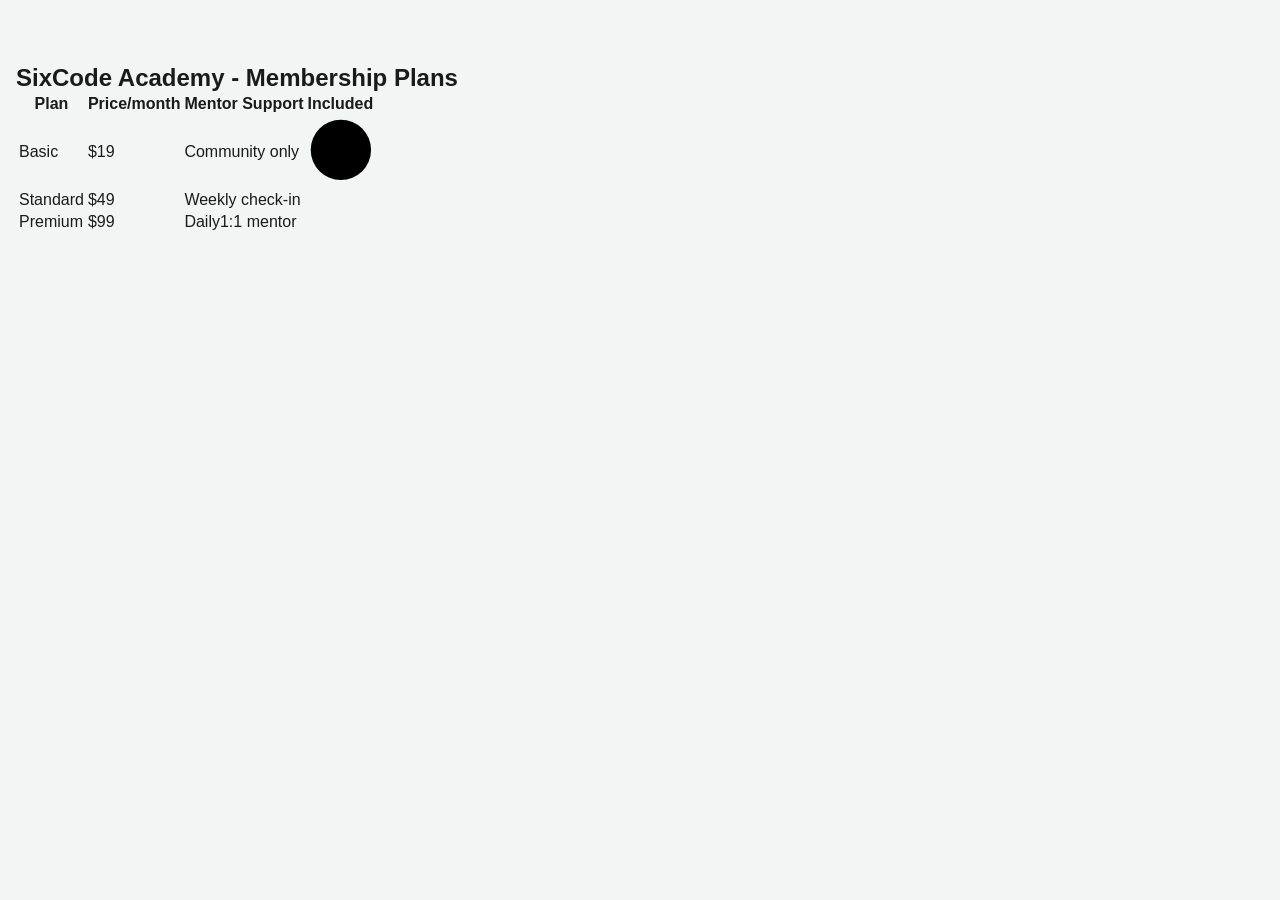
==== min-project/index.html @ 6f4282ac "html of miniProject" ====
<!DOCTYPE html>
<html lang="en">
<head>
    <meta charset="UTF-8">
    <meta name="viewport" content="width=device-width, initial-scale=1.0">
    <title>Sixcode-mentorship</title>
    <link rel="stylesheet" href="index.css">
</head>
<body>
    <section class="pricing">
            <h1>SixCode Academy - Membership Plans</h1>
            <table>
                <thead>
                    <tr>
                        <th scope="col">Plan</th>
                        <th scope="col">Price/month</th>
                        <th scope="col">Mentor Support</th>
                        <th scope="col">Included</th>
                    </tr>
                </thead>
                <tbody>
                    <tr>
                        <td>Basic</td>
                        <td>$19</td>
                        <td>Community only</td>
                    <td>
                        <svg class="check" viewBox="0 0 24 24" role="img" aria-label="include">
                           <circle cx="12" cy="12" r="11"/>
                            <path d="M7 12.5l3.2 3.2L17 9"/>
                        </svg>
                    </td>
                    </tr>
                      <tr>
                        <td>Standard</td>
                        <td>$49</td>
                        <td>Weekly check-in</td>
                        <td> </td>
                    </tr>
                      <tr>
                        <td>Premium</td>
                        <td>$99</td>
                        <td>Daily1:1 mentor</td>
                        <td> </td>
                    </tr>
                </tbody>
            </table>
        </section>
</body>
</html>
---- min-project/index.css ----
*{
    box-sizing: border-box;
    margin: 0;
}

:root{
    --page-bg:#f3f5f4;
    --card-bg:#ffffff;
    --header-bg:#000000;
    --header-text:#ffffff;
    --text:#1a1a1a;
    --green: #11805c;
    --green-dark: #0a5c42;
    --mint: #e6f4ee;
    --hover: #cfeadf;
}
body{
    margin: 0;
    min-height: 100vh;
    background-color: var(--page-bg);
    color: var(--text);
    padding: 4rem 1rem;
    font-family: "Helvetica Neue",Arial,sans-serif;
}
.pricing{
    width: clamp(18rem 90vw 57rem);
    margin: 0 auto;
}
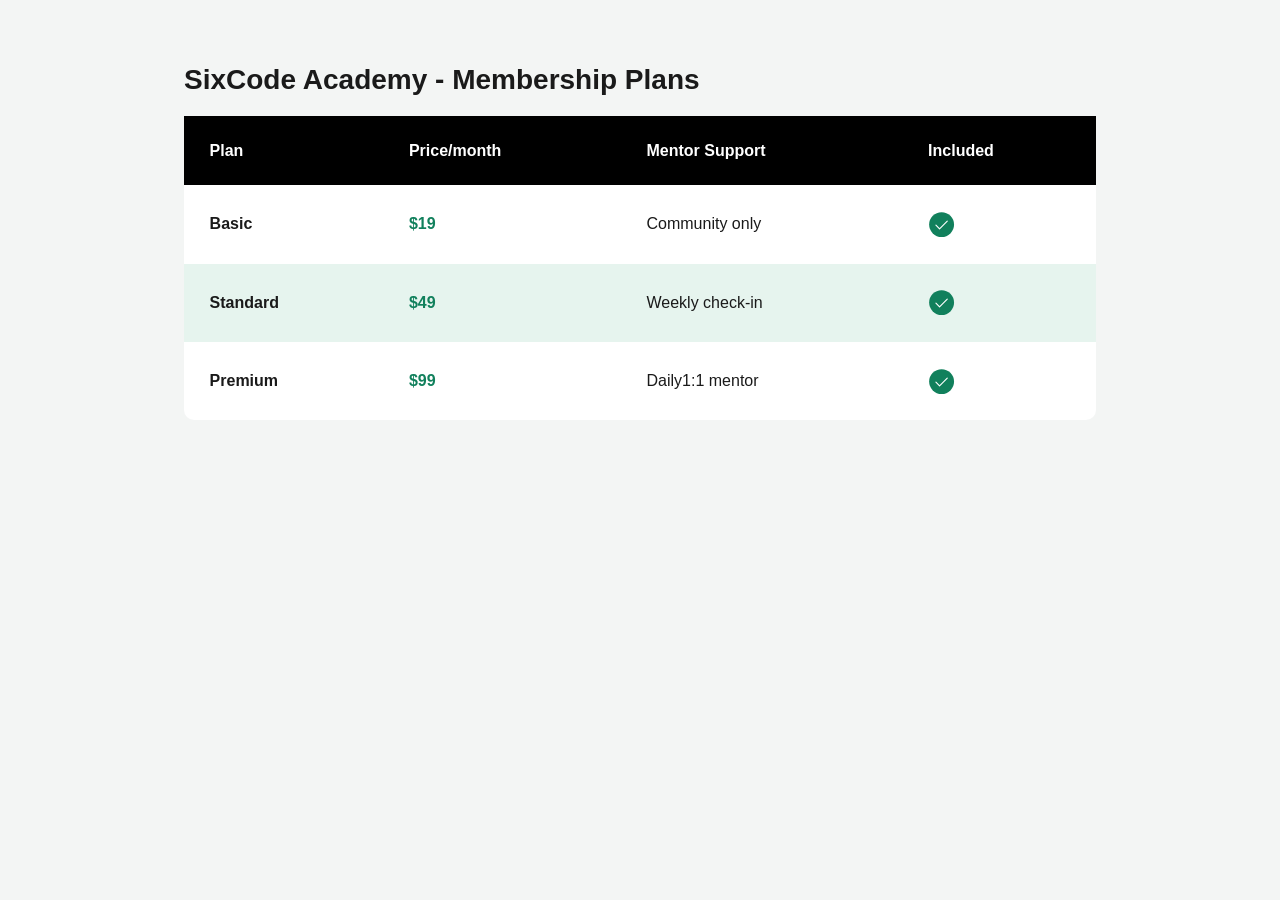
==== commit 493a4974: "Add CSS styling" ====
--- a/min-project/index.html
+++ b/min-project/index.html
@@ -34,13 +34,23 @@
                         <td>Standard</td>
                         <td>$49</td>
                         <td>Weekly check-in</td>
-                        <td> </td>
+                         <td>
+                        <svg class="check" viewBox="0 0 24 24" role="img" aria-label="include">
+                           <circle cx="12" cy="12" r="11"/>
+                            <path d="M7 12.5l3.2 3.2L17 9"/>
+                        </svg>
+                    </td>
                     </tr>
                       <tr>
                         <td>Premium</td>
                         <td>$99</td>
                         <td>Daily1:1 mentor</td>
-                        <td> </td>
+                        <td>
+                        <svg class="check" viewBox="0 0 24 24" role="img" aria-label="include">
+                           <circle cx="12" cy="12" r="11"/>
+                            <path d="M7 12.5l3.2 3.2L17 9"/>
+                        </svg>
+                    </td>
                     </tr>
                 </tbody>
             </table>
--- a/min-project/index.css
+++ b/min-project/index.css
@@ -23,6 +23,74 @@
     font-family: "Helvetica Neue",Arial,sans-serif;
 }
 .pricing{
-    width: clamp(18rem 90vw 57rem);
+    width: clamp(18rem, 90vw,57rem);
     margin: 0 auto;
+}
+table{
+    width: 100%;
+    border-collapse: separate;
+    border-spacing: 0;
+    background: var(--card-bg);
+    font-family: clamp(0.9rem,1.8vw,1.15rem);
+    border-radius: 10px;
+}
+th,td{
+    padding: clamp(0.9rem,2.5vw,1.6rem) clamp(0.75rem,2.2vw,1.6rem);
+    text-align: left;
+}
+thead th{
+    position: sticky;
+    top: 0;
+    z-index: 2;
+    background: var(--header-bg);
+    color: var(--header-text);
+    font-weight: 700;
+}
+tbody tr:nth-child(even){
+    background: var(--mint);
+}
+
+tbody tr:hover{
+    background: var(--hover);
+}
+tbody td:first-child{
+    position: relative;
+    font-weight: 700;
+}
+tbody td:first-child::before {
+  content: "";
+  position: absolute;
+  left: 0;
+  top: 20%;
+  height: 60%;
+  width: 4px;
+  border-radius: 0 4px 4px 0;
+  background: var(--green);
+  opacity: 0;
+  transition: opacity 0.2s ease;
+}
+tbody td:nth-child(2) {
+  color: var(--green);
+  font-weight: 700;
+}
+.check{
+    width: 1.7em;
+  height: 1.7em;
+    display: block;
+    transition: transform 0.2s ease;
+}
+.check circle {
+  fill: var(--green);
+  transition: fill 0.2s ease;
+}
+.check path {
+  fill: none;
+  stroke: #ffffff;
+  stroke-width: 1;
+  stroke-linecap: round;
+  stroke-linejoin: round;
+}
+h1 {
+  font-size: clamp(1.25rem, 3vw, 1.75rem);
+  margin: 0 0 1.25rem;
 }
